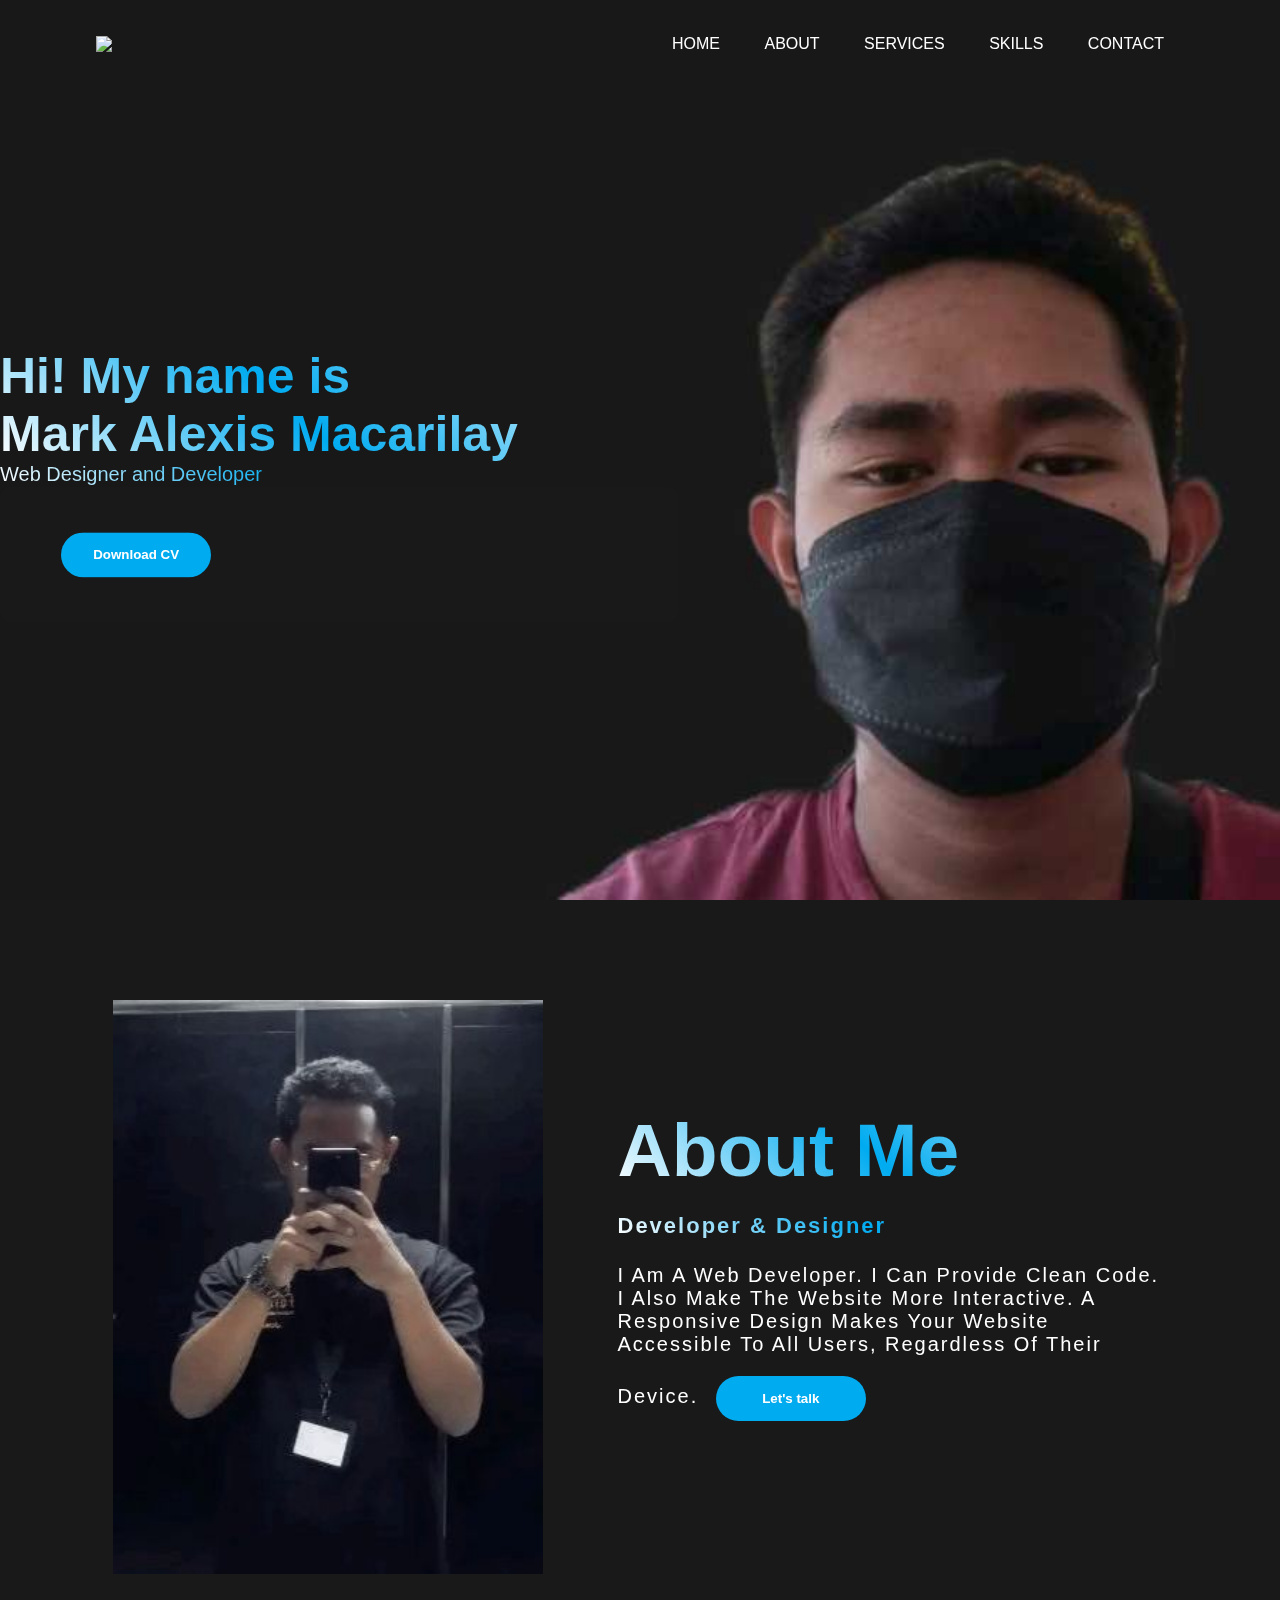
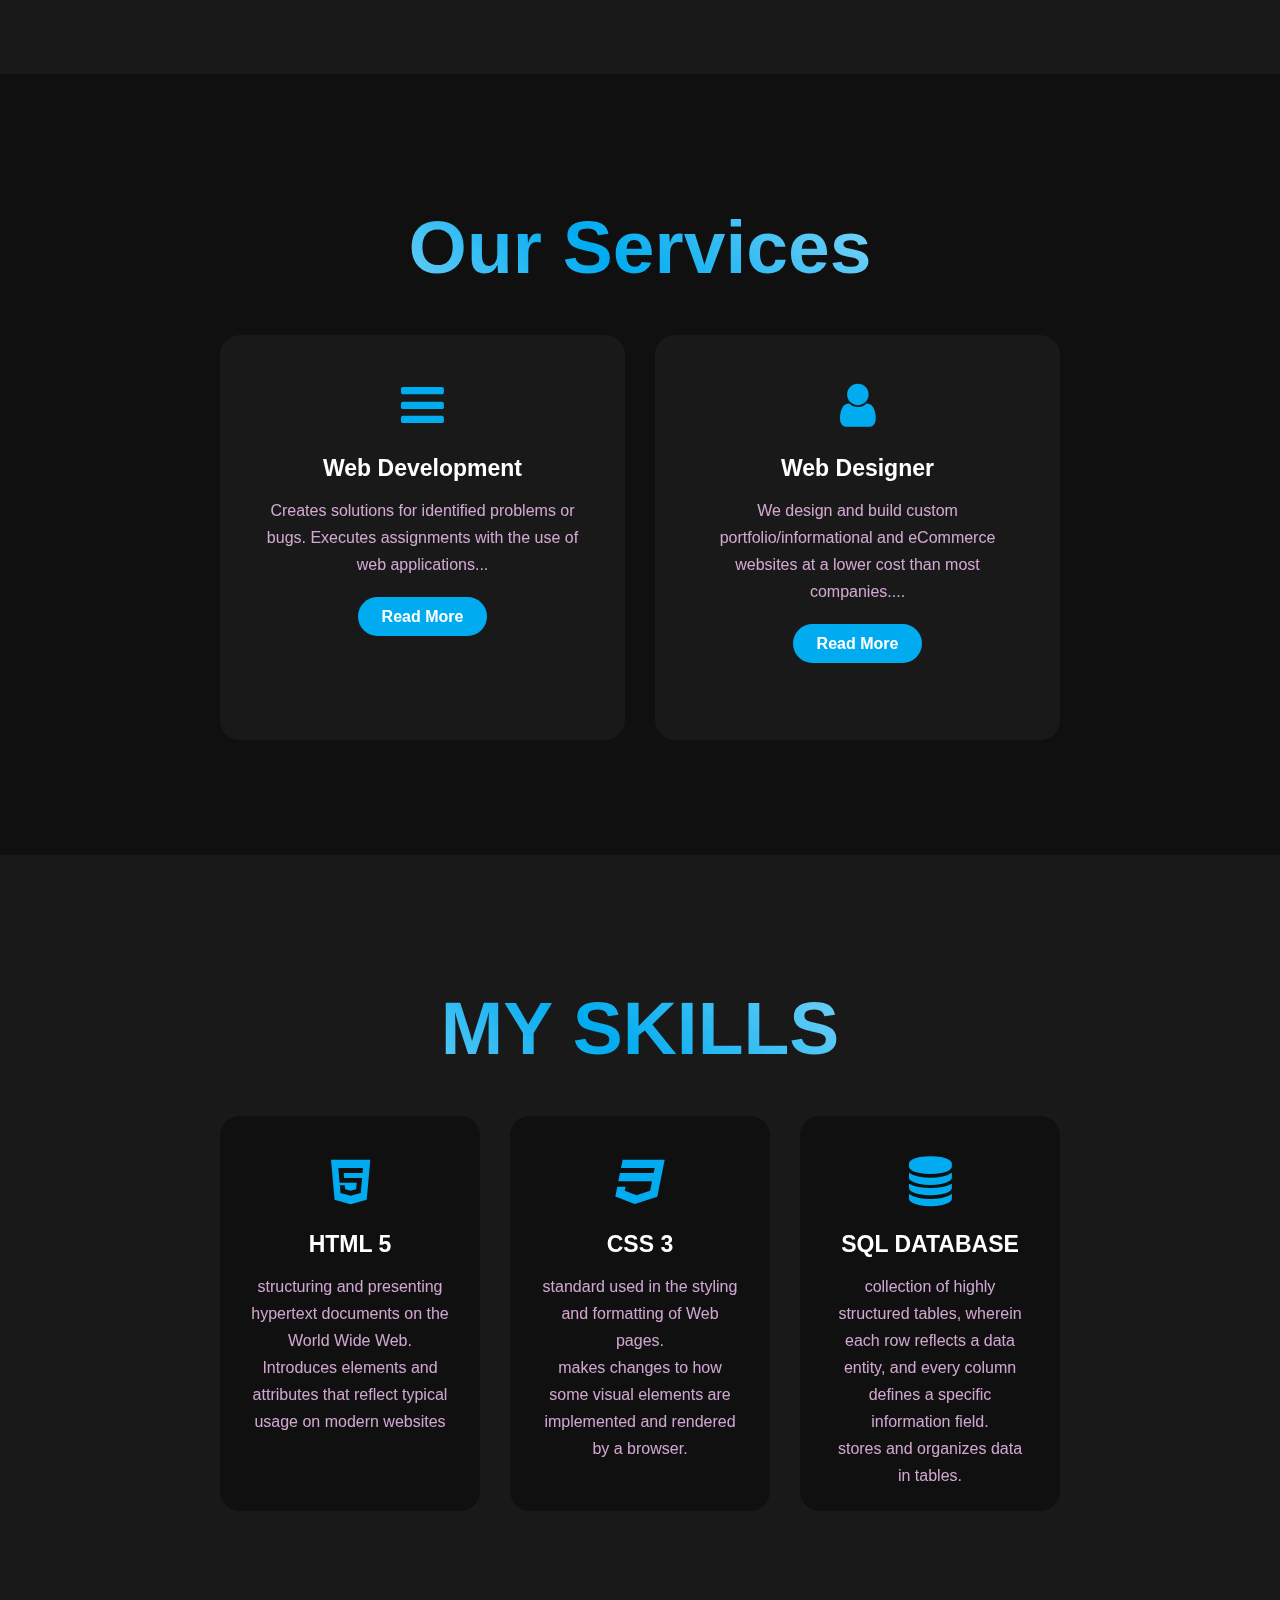
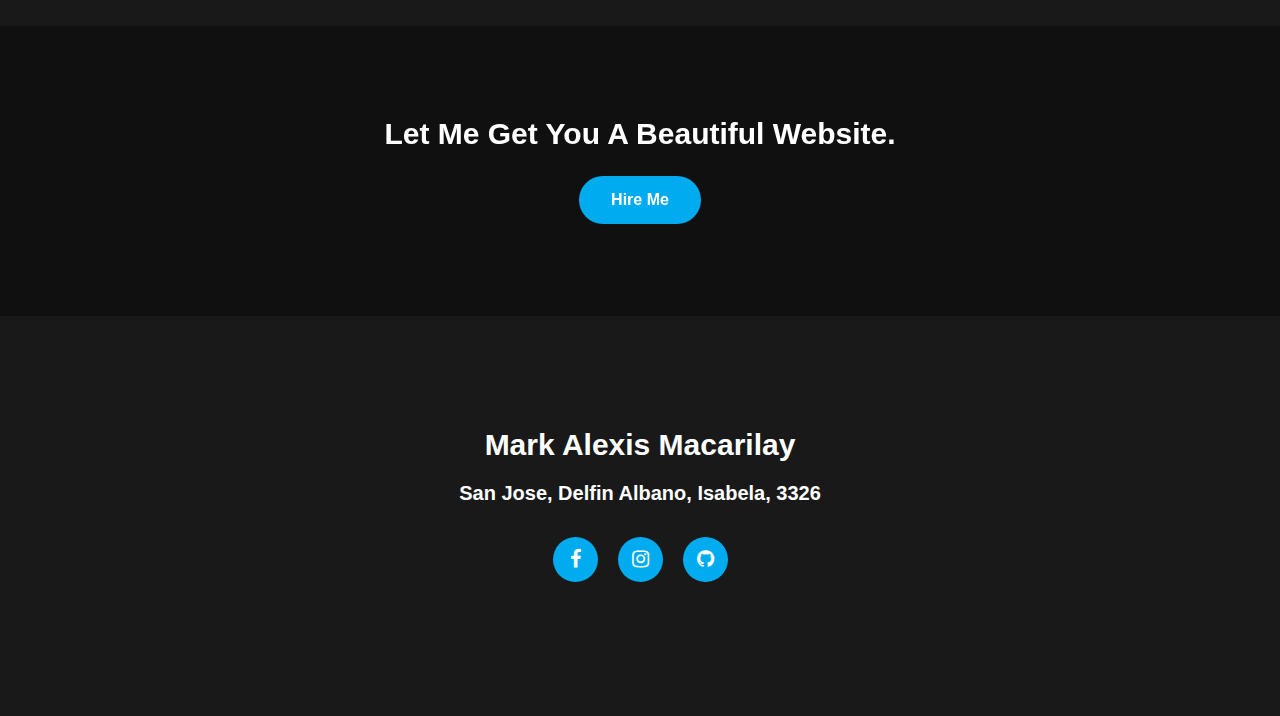
==== index.html @ 028a8dc5 "first commit" ====
<!DOCTYPE html>
<html>
<title>MY PORTFOLIO</title>
<link rel="stylesheet" href="style.css">
<link href='https://unpkg.com/boxicons@2.1.4/css/boxicons.min.css' rel='stylesheet'>
<link rel="stylesheet" href="https://cdnjs.cloudflare.com/ajax/libs/font-awesome/4.7.0/css/font-awesome.min.css">

<head>

<body>
    <section>
        <div class="banner">
            <div class="navbar">
                <img src="2.jpeg" class="logo">
                <ul>
                    <li><a href="#">HOME</a></li>
                    <li><a href="#about">ABOUT</a></li>
                    <li><a href="#services">SERVICES</a></li>
                    <li><a href="#skills">SKILLS</a></li>
                    <li><a href="#contact-me">CONTACT</a></li>
                </ul>
            </div>
            <div class="content">
                <h1>Hi! My name is <br>Mark Alexis Macarilay</h1>
                <h2>Web Designer and Developer</h2>
                <div class="newslatter">
                    <form>
                        <button><a
                                href="https://drive.google.com/drive/folders/1reTp-P6h2GI43ZHnZSI1aLo_eXLjE8cE?usp=drive_link">
                                Download CV</a></button>
                    </form>
                </div>
            </div>
        </div>
        </div>
    </section>
    <section class="about" id="about">
        <div class="main">
            <img src="bs.jpg">
            <div class="about-text">
                <h2>About Me</h2>
                <h5>Developer & Designer</h5>
                <p>I am a Web Developer. I can provide clean code. I also make the website more interactive.
                    <span>A responsive design makes your website accessible to all users, regardless of their
                        device.</span>
                    <button type="button">Let's talk</button>
                </p>
            </div>
        </div>
    </section>
    <section class="services" id="services">
        <div class="service-text">
            <h2>Our Services</h2>
            <div class="box">
                <div class="card">
                    <i class="fa fa-bars"></i>
                    <h5>Web Development</h5>
                    <div class="pra">
                        <p>Creates solutions for identified problems or bugs.
                            Executes assignments with the use of web applications... </p>
                        <p style="text-align: center;">
                            <a class="button" href="web.html">Read More</a>
                        </p>
                    </div>
                </div>
                <div class="card">
                    <i class="fa fa-user"></i>
                    <h5>Web Designer</h5>
                    <div class="pra">
                        <p>We design and build custom portfolio/informational and eCommerce websites at a lower cost
                            than most companies....
                        </p>
                        <p style="text-align: center;">
                            <a class="button" href="design.html">Read More</a>
                        </p>
                    </div>
                </div>
            </div>
        </div>
        </div>
        </div>
    </section>
    <section class="skills" id="skills">
        <div class="title">
            <h2>MY SKILLS</h2>
            <div class="skill-title">
                <div class="img">
                    <i class="fa fa-html5"></i>
                    <h5>HTML 5</h5>
                    <div class="qwer">
                        <p>structuring and presenting hypertext documents on the World Wide Web.
                            <br>Introduces elements and attributes that reflect typical usage on modern websites
                        </p>
                    </div>
                </div>
                <div class="img">
                    <i class="fa fa-css3"></i>
                    <h5>CSS 3</h5>
                    <div class="qwer">
                        <p>standard used in the styling and formatting of Web pages.
                            <br>makes changes to how some visual elements are implemented and rendered by a browser.
                        </p>
                    </div>
                </div>
                <div class="img">
                    <i class="fa fa-database"></i>
                    <h5>SQL DATABASE</h5>
                    <div class="qwer">
                        <p>collection of highly structured tables, wherein each row reflects a data entity, and every
                            column defines a
                            specific
                            information field.<br>stores and organizes data in tables.
                        </p>
                    </div>
                </div>
            </div>
        </div>
    </section>
    <div class="contact-me" id="contact-me">
        <p>Let Me Get You A Beautiful Website.</p>
        <a class="button-two" href="contact.html">Hire Me</a>
    </div>
    <footer>
        <h6>Mark Alexis Macarilay</h6>
        <p>San Jose, Delfin Albano, Isabela, 3326</p>
        <div class="social">
            <a href="https://www.facebook.com/sphinx0224"><i class="fa fa-facebook-f"></i></a>
            <a href="https://www.instagram.com/kraken022400?igsh=bDR5Ynpib2kwMno0"><i class="fa fa-instagram"></i></a>
            <a href="https://github.com/DarkZone24/Portfolio"><i class="fa fa-github"></i></a>
        </div>
    </footer>
</body>
</head>

</html>
---- style.css ----
* {
    margin: 0;
    padding: 0;
    font-family: sans-serif;
}

.banner {
    width: 100;
    height: 100vh;
    background-image: url(bt.jpg);
    background-size: cover;
    background-position: center;
    background-attachment: fixed;
}

.navbar {
    width: 85%;
    margin: auto;
    padding: 35px 0;
    display: flex;
    align-items: center;
    justify-content: space-between;
}

.logo {
    width: 120px;
    align-items: right;
    font-size: 25px;
    color: #F8F8FF;
    text-decoration: none;
    mix-blend-mode: screen;


}

.navbar ul li {
    list-style: none;
    display: inline-block;
    margin: 0 20px;
    position: relative;
}

.navbar ul li a {
    text-decoration: none;
    color: #fff;
    text-transform: uppercase;
}

.navbar ul li::after {
    content: '';
    height: 3px;
    width: 0;
    background: #009688;
    position: absolute;
    left: 0;
    bottom: -10px;
    transition: 0.5s;
}

.navbar ul li:hover:after {
    width: 100%;
}

.content {
    width: 50%;
    position: absolute;
    top: 50%;
    transform: translateY(-50%);
    text-align: left;
    color: #fff;
}

.content h1 {
    font-size: 50px;
    margin-top: 70px;
    background-image: linear-gradient(43deg, white 0%, #00abf0 46%, #FFF 100%);
    background-clip: text;
    color: transparent;
}

.content p1 {
    margin: 20px auto;
    font-weight: 100;
    line-height: 25px;
}

.content h2 {
    font-size: 20px;
    font-weight: 400;
    background-image: linear-gradient(43deg, white 0%, #00abf0 46%, #FFF 100%);
    background-clip: text;
    color: transparent;

}

.content p {
    color: #fff;
    font-size: 15px;
    line-height: 20px;
    font-weight: 300;
    padding: 20px;
    max-width: 600px;
}

button {
    width: 150px;
    padding: 15px 0;
    text-align: center;
    margin: 20px 10px;
    border-radius: 25px;
    font-weight: bold;
    border: 2px solid #00abf0;
    background: transparent;
    color: #fff;
    cursor: pointer;
    position: relative;
    overflow: hidden;
}

button:hover span {
    width: 100%;
}

button :hover {
    border: none;
}

button a {
    color: #fff;
    text-decoration-line: none;
}

full screen {
    height: 100%;
    width: 100%;
    background-position: center;
    background-size: cover;
    position: absolute;
}

.about {
    width: 100%;
    padding: 100px 0px;
    background-color: #191919;
    mix-blend-mode: overlay;
}

.about img {
    height: auto;
    width: 430px;
}

.about-text {
    width: 550px;
}

.main {
    width: 1130px;
    max-width: 95%;
    margin: 0 auto;
    display: flex;
    align-items: center;
    justify-content: space-around;
}

.about-text h2 {
    background-image: linear-gradient(43deg, white 0%, #00abf0 46%, #FFF 100%);
    background-clip: text;
    color: transparent;
    font-size: 75px;
    text-transform: capitalize;
    margin-bottom: 20px;
}

.about-text h5 {
    background-image: linear-gradient(43deg, white 0%, #00abf0 46%, #FFF 100%);
    background-clip: text;
    color: transparent;
    font-size: 22px;
    text-transform: capitalize;
    margin-bottom: 25px;
    letter-spacing: 2px;
}

.about-text p {
    color: #fff;
    font-size: 20px;
    text-transform: capitalize;
    letter-spacing: 2px;
    margin-bottom: 25px;
}

button {
    background-color: #00abf0;
    color: #fff;
    text-decoration: none;
    border: 2px solid transparent;
    font-weight: bold;
    padding: 13px 30px;
    border-radius: 30px;
    transition: 0.4s;
}

button:hover {
    background-color: transparent;
    border: 2px solid #00abf0;
    cursor: pointer;
}

.services {
    background: #101010;
    width: 100%;
    padding: 100px 0px;
}

.service-text h2 {
    font-size: 75px;
    width: 1130px;
    margin: 30px auto;
    text-align: center;
    background-image: linear-gradient(43deg, white 0%, #00abf0 46%, #fff 100%);
    background-clip: text;
    color: transparent;
}

.box {
    display: flex;
    justify-content: center;
    align-items: center;
    min-height: 400px;
}

.card {
    height: 365px;
    width: 335px;
    padding: 20px 35px;
    background: #191919;
    border-radius: 20px;
    margin: 15px;
    position: relative;
    overflow: hidden;
    text-align: center;
}

.card i {
    font-size: 50px;
    display: block;
    text-align: center;
    margin: 25px 0px;
    color: #00abf0;
}

h5 {
    color: #fff;
    font-size: 23px;
    margin-bottom: 15px;
}

.pra p {
    color: #fcfc;
    font-size: 16px;
    line-height: 27px;
    margin-bottom: 25px;
}

.card .button {
    background-color: #00abf0;
    color: #fff;
    text-decoration: none;
    border: 2px solid transparent;
    font-weight: bold;
    padding: 9px 22px;
    border-radius: 30px;
    transition: 0.4s;
}

.card .button:hover {
    background-color: transparent;
    border: 2px solid #00abf0;
    cursor: pointer;
}

.skills {
    background: #191919;
    width: 100%;
    padding: 100px 0px;
}

.title h2 {
    background-image: linear-gradient(43deg, white 0%, #00abf0 46%, #fff 100%);
    background-clip: text;
    color: transparent;
    font-size: 75px;
    width: 1130px;
    margin: 30px auto;
    text-align: center;
}

.skill-title {
    display: flex;
    justify-content: center;
    align-items: center;
    min-height: 350px;
}

.img {
    height: 365px;
    width: 200px;
    padding: 15px 30px;
    background: #101010;
    border-radius: 20px;
    margin: 15px;
    position: relative;
    overflow: hidden;
    text-align: center;
}

.img i {
    font-size: 50px;
    display: block;
    text-align: center;
    margin: 25px 0px;
    color: #00abf0;
}

h5 {
    color: #fff;
    font-size: 23px;
    margin-bottom: 15px;
}

.qwer p {
    color: #fcfc;
    font-size: 16px;
    line-height: 27px;
    margin-bottom: 25px;
}

.contact-me {
    width: 100%;
    height: 290px;
    background: #101010;
    display: flex;
    align-items: center;
    flex-direction: column;
    justify-content: center;
}

.contact-me p {
    color: #fff;
    font-size: 30px;
    font-weight: bold;
    margin-bottom: 25px;
}

.contact-me .button-two {
    background-color: #00abf0;
    color: #fff;
    text-decoration: none;
    border: 2px solid transparent;
    font-weight: bold;
    padding: 13px 30px;
    border-radius: 30px;
    transition: 0.4s;
}

.contact-me .button-two:hover {
    background-color: transparent;
    border: 2px solid #00abf0;
    cursor: pointer;
}

footer {
    position: relative;
    width: 100%;
    height: 400px;
    background: #191919;
    display: flex;
    flex-direction: column;
    align-items: center;
    justify-content: center;
}

footer p:nth-child(2) {
    font-size: 20px;
    color: #fff;
    margin-bottom: 10px;
    font-weight: bold;
}

footer h6:nth-child(1) {
    font-size: 30px;
    color: #fff;
    margin-bottom: 20px;
    font-weight: bold;
}

.social {
    display: flex;
}

.social a {
    width: 45px;
    height: 45px;
    display: flex;
    align-items: center;
    justify-content: center;
    background: #00abf0;
    border-radius: 50%;
    margin: 22px 10px;
    color: #fff;
    text-decoration: none;
    font-size: 20px;
}

.social a:hover {
    transform: scale(1.3);
    transition: 0.3s;
}

.container {
    width: 100%;
    height: 100vh;
    background: #101010;
    display: flex;
    align-items: center;
    justify-content: center;
}

form {
    background: #191919;
    display: flex;
    flex-direction: column;
    padding: 2vw 4vw;
    width: 90%;
    max-width: 600px;
    border-radius: 10px;
}

form h3 {
    background-image: linear-gradient(43deg, white 0%, #00abf0 46%, #fff 100%);
    background-clip: text;
    color: transparent;
    font-weight: 800;
    margin-bottom: 20px;
}

form input,
form textarea {
    border: 0;
    margin: 10px 0;
    padding: 20px;
    outline: none;
    background: #fff;
    font-size: 16px;

}
h3{
    background-image: linear-gradient(43deg, white 0%, #00abf0 46%, #fff 100%);
        background-clip: text;
        color: transparent;
        font-weight: 800;
        margin-bottom: 20px;
}
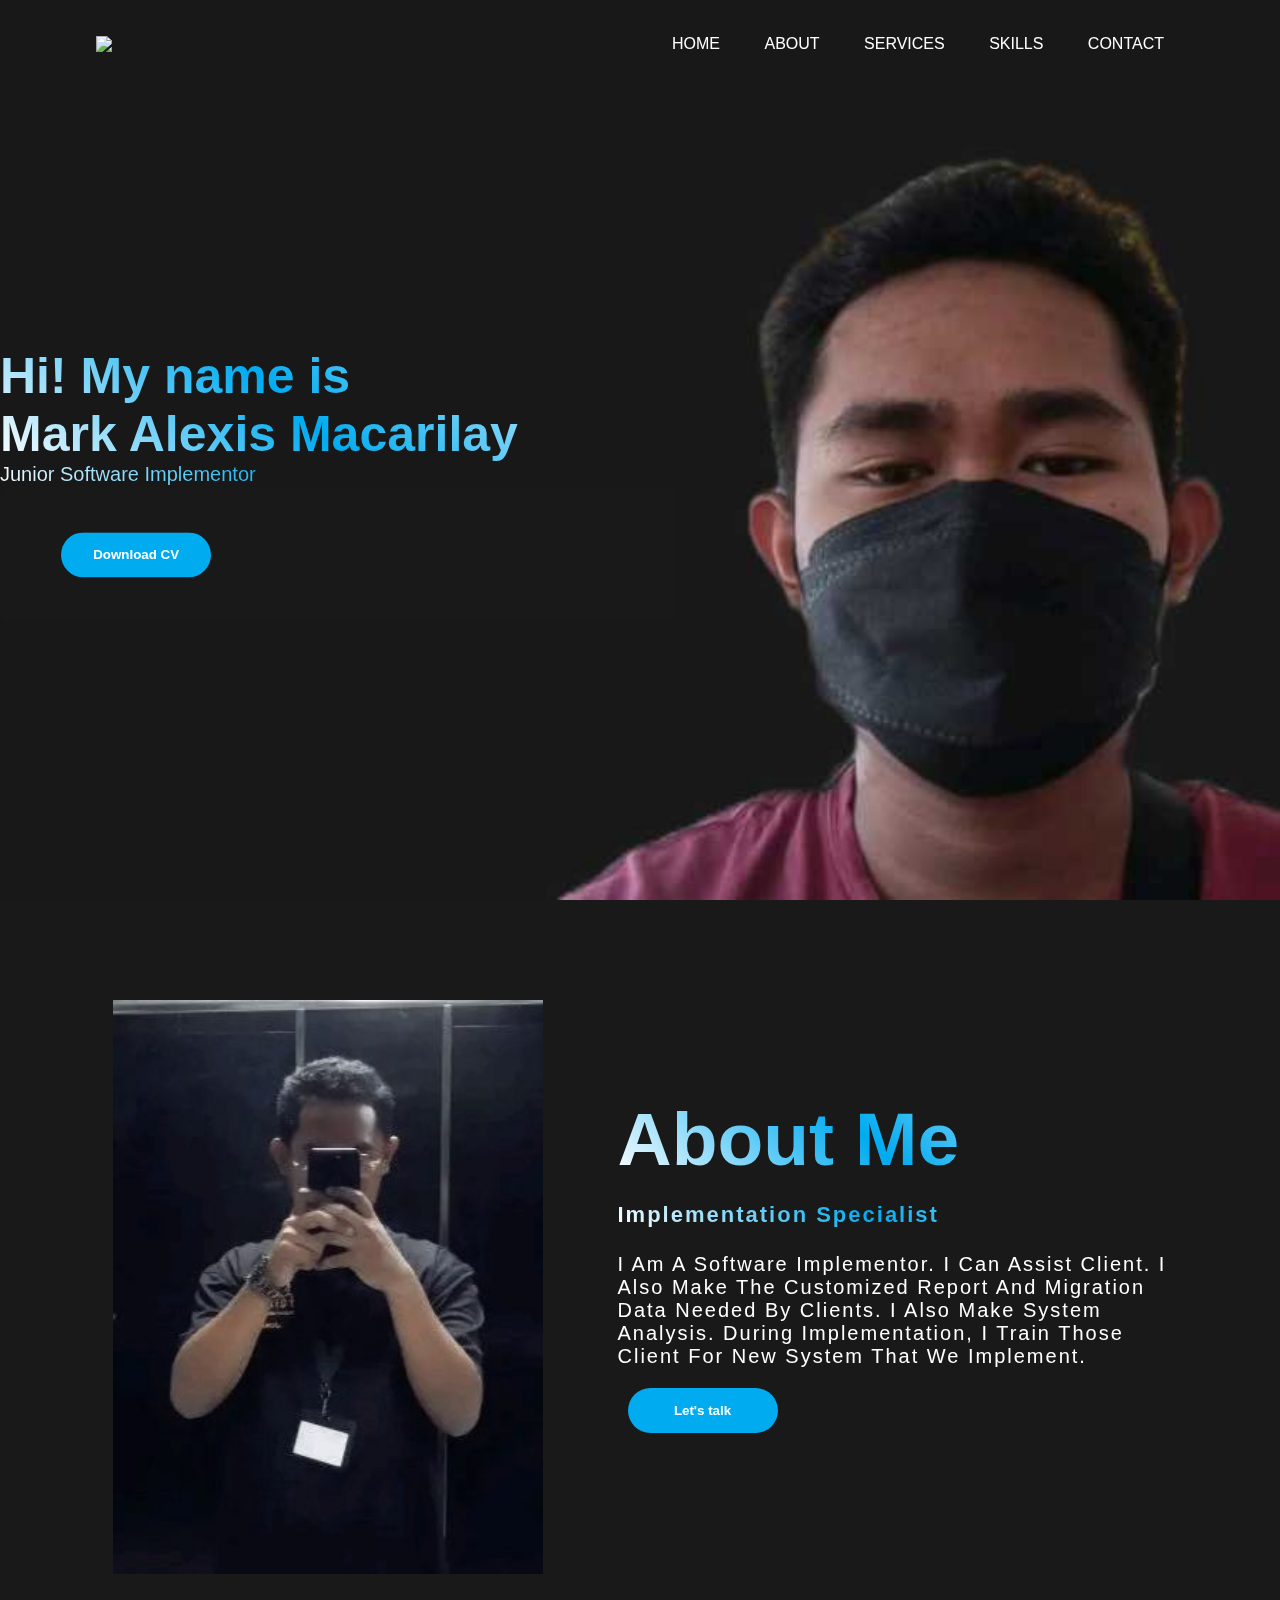
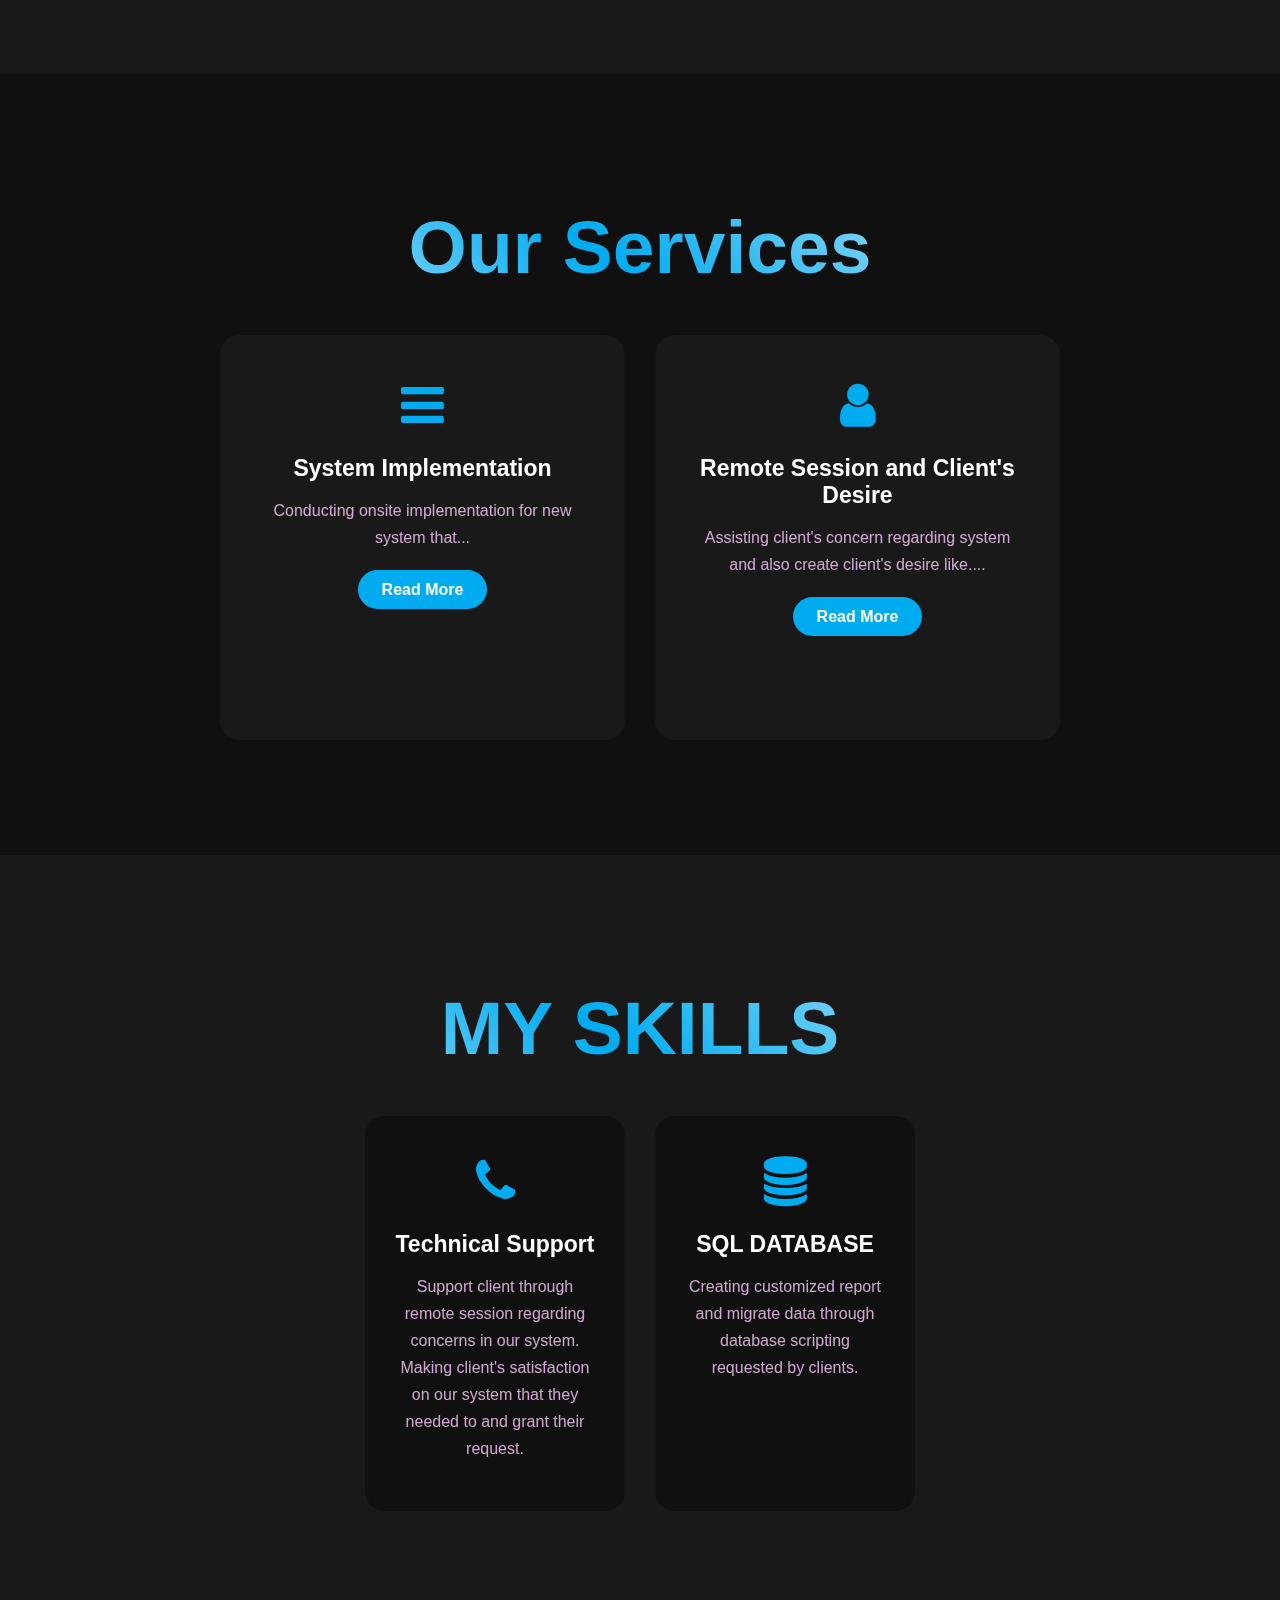
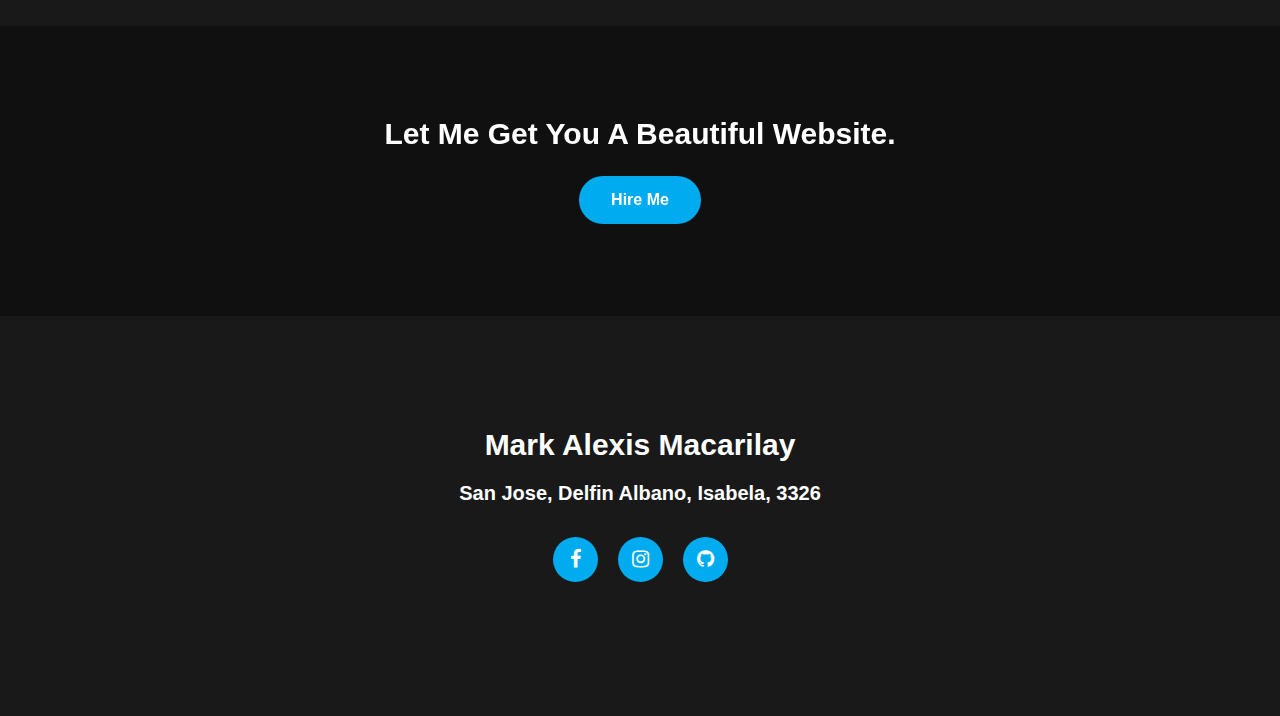
==== commit 151e0836: "updated portfolio" ====
--- a/index.html
+++ b/index.html
@@ -1,135 +1,121 @@
-<!DOCTYPE html>
-<html>
-<title>MY PORTFOLIO</title>
-<link rel="stylesheet" href="style.css">
-<link href='https://unpkg.com/boxicons@2.1.4/css/boxicons.min.css' rel='stylesheet'>
-<link rel="stylesheet" href="https://cdnjs.cloudflare.com/ajax/libs/font-awesome/4.7.0/css/font-awesome.min.css">
-
-<head>
-
-<body>
-    <section>
-        <div class="banner">
-            <div class="navbar">
-                <img src="2.jpeg" class="logo">
-                <ul>
-                    <li><a href="#">HOME</a></li>
-                    <li><a href="#about">ABOUT</a></li>
-                    <li><a href="#services">SERVICES</a></li>
-                    <li><a href="#skills">SKILLS</a></li>
-                    <li><a href="#contact-me">CONTACT</a></li>
-                </ul>
-            </div>
-            <div class="content">
-                <h1>Hi! My name is <br>Mark Alexis Macarilay</h1>
-                <h2>Web Designer and Developer</h2>
-                <div class="newslatter">
-                    <form>
-                        <button><a
-                                href="https://drive.google.com/drive/folders/1reTp-P6h2GI43ZHnZSI1aLo_eXLjE8cE?usp=drive_link">
-                                Download CV</a></button>
-                    </form>
-                </div>
-            </div>
-        </div>
-        </div>
-    </section>
-    <section class="about" id="about">
-        <div class="main">
-            <img src="bs.jpg">
-            <div class="about-text">
-                <h2>About Me</h2>
-                <h5>Developer & Designer</h5>
-                <p>I am a Web Developer. I can provide clean code. I also make the website more interactive.
-                    <span>A responsive design makes your website accessible to all users, regardless of their
-                        device.</span>
-                    <button type="button">Let's talk</button>
-                </p>
-            </div>
-        </div>
-    </section>
-    <section class="services" id="services">
-        <div class="service-text">
-            <h2>Our Services</h2>
-            <div class="box">
-                <div class="card">
-                    <i class="fa fa-bars"></i>
-                    <h5>Web Development</h5>
-                    <div class="pra">
-                        <p>Creates solutions for identified problems or bugs.
-                            Executes assignments with the use of web applications... </p>
-                        <p style="text-align: center;">
-                            <a class="button" href="web.html">Read More</a>
-                        </p>
-                    </div>
-                </div>
-                <div class="card">
-                    <i class="fa fa-user"></i>
-                    <h5>Web Designer</h5>
-                    <div class="pra">
-                        <p>We design and build custom portfolio/informational and eCommerce websites at a lower cost
-                            than most companies....
-                        </p>
-                        <p style="text-align: center;">
-                            <a class="button" href="design.html">Read More</a>
-                        </p>
-                    </div>
-                </div>
-            </div>
-        </div>
-        </div>
-        </div>
-    </section>
-    <section class="skills" id="skills">
-        <div class="title">
-            <h2>MY SKILLS</h2>
-            <div class="skill-title">
-                <div class="img">
-                    <i class="fa fa-html5"></i>
-                    <h5>HTML 5</h5>
-                    <div class="qwer">
-                        <p>structuring and presenting hypertext documents on the World Wide Web.
-                            <br>Introduces elements and attributes that reflect typical usage on modern websites
-                        </p>
-                    </div>
-                </div>
-                <div class="img">
-                    <i class="fa fa-css3"></i>
-                    <h5>CSS 3</h5>
-                    <div class="qwer">
-                        <p>standard used in the styling and formatting of Web pages.
-                            <br>makes changes to how some visual elements are implemented and rendered by a browser.
-                        </p>
-                    </div>
-                </div>
-                <div class="img">
-                    <i class="fa fa-database"></i>
-                    <h5>SQL DATABASE</h5>
-                    <div class="qwer">
-                        <p>collection of highly structured tables, wherein each row reflects a data entity, and every
-                            column defines a
-                            specific
-                            information field.<br>stores and organizes data in tables.
-                        </p>
-                    </div>
-                </div>
-            </div>
-        </div>
-    </section>
-    <div class="contact-me" id="contact-me">
-        <p>Let Me Get You A Beautiful Website.</p>
-        <a class="button-two" href="contact.html">Hire Me</a>
-    </div>
-    <footer>
-        <h6>Mark Alexis Macarilay</h6>
-        <p>San Jose, Delfin Albano, Isabela, 3326</p>
-        <div class="social">
-            <a href="https://www.facebook.com/sphinx0224"><i class="fa fa-facebook-f"></i></a>
-            <a href="https://www.instagram.com/kraken022400?igsh=bDR5Ynpib2kwMno0"><i class="fa fa-instagram"></i></a>
-            <a href="https://github.com/DarkZone24/Portfolio"><i class="fa fa-github"></i></a>
-        </div>
-    </footer>
-</body>
-</head>
-
+<!DOCTYPE html>
+<html>
+<title>MY PORTFOLIO</title>
+<link rel="stylesheet" href="style.css">
+<link href='https://unpkg.com/boxicons@2.1.4/css/boxicons.min.css' rel='stylesheet'>
+<link rel="stylesheet" href="https://cdnjs.cloudflare.com/ajax/libs/font-awesome/4.7.0/css/font-awesome.min.css">
+
+<head>
+
+<body>
+    <section>
+        <div class="banner">
+            <div class="navbar">
+                <img src="2.jpeg" class="logo">
+                <ul>
+                    <li><a href="#">HOME</a></li>
+                    <li><a href="#about">ABOUT</a></li>
+                    <li><a href="#services">SERVICES</a></li>
+                    <li><a href="#skills">SKILLS</a></li>
+                    <li><a href="#contact-me">CONTACT</a></li>
+                </ul>
+            </div>
+            <div class="content">
+                <h1>Hi! My name is <br>Mark Alexis Macarilay</h1>
+                <h2>Junior Software Implementor</h2>
+                <div class="newslatter">
+                    <form>
+                        <button><a
+                                href="https://drive.google.com/drive/folders/1reTp-P6h2GI43ZHnZSI1aLo_eXLjE8cE?usp=drive_link">
+                                Download CV</a></button>
+                    </form>
+                </div>
+            </div>
+        </div>
+        </div>
+    </section>
+    <section class="about" id="about">
+        <div class="main">
+            <img src="bs.jpg">
+            <div class="about-text">
+                <h2>About Me</h2>
+                <h5>Implementation Specialist</h5>
+                <p>I am a Software Implementor. I can assist client. I also make the customized report and migration data needed by clients.
+                    <span>I also make system analysis. During Implementation, I train those client for new system that we implement.</span>
+                    <button type="button">Let's talk</button>
+                </p>
+            </div>
+        </div>
+    </section>
+    <section class="services" id="services">
+        <div class="service-text">
+            <h2>Our Services</h2>
+            <div class="box">
+                <div class="card">
+                    <i class="fa fa-bars"></i>
+                    <h5>System Implementation</h5>
+                    <div class="pra">
+                        <p>Conducting onsite implementation for new system that... </p>
+                        <p style="text-align: center;">
+                            <a class="button" href="web.html">Read More</a>
+                        </p>
+                    </div>
+                </div>
+                <div class="card">
+                    <i class="fa fa-user"></i>
+                    <h5>Remote Session and Client's Desire</h5>
+                    <div class="pra">
+                        <p>Assisting client's concern regarding system and also create client's desire like....
+                        </p>
+                        <p style="text-align: center;">
+                            <a class="button" href="design.html">Read More</a>
+                        </p>
+                    </div>
+                </div>
+            </div>
+        </div>
+        </div>
+        </div>
+    </section>
+    <section class="skills" id="skills">
+        <div class="title">
+            <h2>MY SKILLS</h2>
+            <div class="skill-title">
+                <div class="img">
+                    <i class="fa fa-phone" aria-hidden="true"></i>
+                    <h5>Technical Support</h5>
+                    <div class="qwer">
+                        <p>Support client through remote session regarding concerns in our system.
+                            <br>Making client's satisfaction on our system that they needed to and grant their request.
+                        </p>
+                    </div>
+                </div>
+                <div class="img">
+                    <i class="fa fa-database"></i>
+                    <h5>SQL DATABASE</h5>
+                    <div class="qwer">
+                        <p>Creating customized report and migrate data through database scripting
+                            <br>requested by clients. 
+                        </p>
+                    </div>
+                </div>
+            </div>
+        </div>
+    </section>
+    <div class="contact-me" id="contact-me">
+        <p>Let Me Get You A Beautiful Website.</p>
+        <a class="button-two" href="contact.html">Hire Me</a>
+    </div>
+    <footer>
+        <h6>Mark Alexis Macarilay</h6>
+        <p>San Jose, Delfin Albano, Isabela, 3326</p>
+        <div class="social">
+            <a href="https://www.facebook.com/sphinx0224"><i class="fa fa-facebook-f"></i></a>
+            <a href="https://www.instagram.com/kraken022400?igsh=bDR5Ynpib2kwMno0"><i class="fa fa-instagram"></i></a>
+            <a href="https://github.com/DarkZone24/Portfolio"><i class="fa fa-github"></i></a>
+        </div>
+    </footer>
+</body>
+</head>
+
 </html>--- a/style.css
+++ b/style.css
@@ -1,464 +1,464 @@
-* {
-    margin: 0;
-    padding: 0;
-    font-family: sans-serif;
-}
-
-.banner {
-    width: 100;
-    height: 100vh;
-    background-image: url(bt.jpg);
-    background-size: cover;
-    background-position: center;
-    background-attachment: fixed;
-}
-
-.navbar {
-    width: 85%;
-    margin: auto;
-    padding: 35px 0;
-    display: flex;
-    align-items: center;
-    justify-content: space-between;
-}
-
-.logo {
-    width: 120px;
-    align-items: right;
-    font-size: 25px;
-    color: #F8F8FF;
-    text-decoration: none;
-    mix-blend-mode: screen;
-
-
-}
-
-.navbar ul li {
-    list-style: none;
-    display: inline-block;
-    margin: 0 20px;
-    position: relative;
-}
-
-.navbar ul li a {
-    text-decoration: none;
-    color: #fff;
-    text-transform: uppercase;
-}
-
-.navbar ul li::after {
-    content: '';
-    height: 3px;
-    width: 0;
-    background: #009688;
-    position: absolute;
-    left: 0;
-    bottom: -10px;
-    transition: 0.5s;
-}
-
-.navbar ul li:hover:after {
-    width: 100%;
-}
-
-.content {
-    width: 50%;
-    position: absolute;
-    top: 50%;
-    transform: translateY(-50%);
-    text-align: left;
-    color: #fff;
-}
-
-.content h1 {
-    font-size: 50px;
-    margin-top: 70px;
-    background-image: linear-gradient(43deg, white 0%, #00abf0 46%, #FFF 100%);
-    background-clip: text;
-    color: transparent;
-}
-
-.content p1 {
-    margin: 20px auto;
-    font-weight: 100;
-    line-height: 25px;
-}
-
-.content h2 {
-    font-size: 20px;
-    font-weight: 400;
-    background-image: linear-gradient(43deg, white 0%, #00abf0 46%, #FFF 100%);
-    background-clip: text;
-    color: transparent;
-
-}
-
-.content p {
-    color: #fff;
-    font-size: 15px;
-    line-height: 20px;
-    font-weight: 300;
-    padding: 20px;
-    max-width: 600px;
-}
-
-button {
-    width: 150px;
-    padding: 15px 0;
-    text-align: center;
-    margin: 20px 10px;
-    border-radius: 25px;
-    font-weight: bold;
-    border: 2px solid #00abf0;
-    background: transparent;
-    color: #fff;
-    cursor: pointer;
-    position: relative;
-    overflow: hidden;
-}
-
-button:hover span {
-    width: 100%;
-}
-
-button :hover {
-    border: none;
-}
-
-button a {
-    color: #fff;
-    text-decoration-line: none;
-}
-
-full screen {
-    height: 100%;
-    width: 100%;
-    background-position: center;
-    background-size: cover;
-    position: absolute;
-}
-
-.about {
-    width: 100%;
-    padding: 100px 0px;
-    background-color: #191919;
-    mix-blend-mode: overlay;
-}
-
-.about img {
-    height: auto;
-    width: 430px;
-}
-
-.about-text {
-    width: 550px;
-}
-
-.main {
-    width: 1130px;
-    max-width: 95%;
-    margin: 0 auto;
-    display: flex;
-    align-items: center;
-    justify-content: space-around;
-}
-
-.about-text h2 {
-    background-image: linear-gradient(43deg, white 0%, #00abf0 46%, #FFF 100%);
-    background-clip: text;
-    color: transparent;
-    font-size: 75px;
-    text-transform: capitalize;
-    margin-bottom: 20px;
-}
-
-.about-text h5 {
-    background-image: linear-gradient(43deg, white 0%, #00abf0 46%, #FFF 100%);
-    background-clip: text;
-    color: transparent;
-    font-size: 22px;
-    text-transform: capitalize;
-    margin-bottom: 25px;
-    letter-spacing: 2px;
-}
-
-.about-text p {
-    color: #fff;
-    font-size: 20px;
-    text-transform: capitalize;
-    letter-spacing: 2px;
-    margin-bottom: 25px;
-}
-
-button {
-    background-color: #00abf0;
-    color: #fff;
-    text-decoration: none;
-    border: 2px solid transparent;
-    font-weight: bold;
-    padding: 13px 30px;
-    border-radius: 30px;
-    transition: 0.4s;
-}
-
-button:hover {
-    background-color: transparent;
-    border: 2px solid #00abf0;
-    cursor: pointer;
-}
-
-.services {
-    background: #101010;
-    width: 100%;
-    padding: 100px 0px;
-}
-
-.service-text h2 {
-    font-size: 75px;
-    width: 1130px;
-    margin: 30px auto;
-    text-align: center;
-    background-image: linear-gradient(43deg, white 0%, #00abf0 46%, #fff 100%);
-    background-clip: text;
-    color: transparent;
-}
-
-.box {
-    display: flex;
-    justify-content: center;
-    align-items: center;
-    min-height: 400px;
-}
-
-.card {
-    height: 365px;
-    width: 335px;
-    padding: 20px 35px;
-    background: #191919;
-    border-radius: 20px;
-    margin: 15px;
-    position: relative;
-    overflow: hidden;
-    text-align: center;
-}
-
-.card i {
-    font-size: 50px;
-    display: block;
-    text-align: center;
-    margin: 25px 0px;
-    color: #00abf0;
-}
-
-h5 {
-    color: #fff;
-    font-size: 23px;
-    margin-bottom: 15px;
-}
-
-.pra p {
-    color: #fcfc;
-    font-size: 16px;
-    line-height: 27px;
-    margin-bottom: 25px;
-}
-
-.card .button {
-    background-color: #00abf0;
-    color: #fff;
-    text-decoration: none;
-    border: 2px solid transparent;
-    font-weight: bold;
-    padding: 9px 22px;
-    border-radius: 30px;
-    transition: 0.4s;
-}
-
-.card .button:hover {
-    background-color: transparent;
-    border: 2px solid #00abf0;
-    cursor: pointer;
-}
-
-.skills {
-    background: #191919;
-    width: 100%;
-    padding: 100px 0px;
-}
-
-.title h2 {
-    background-image: linear-gradient(43deg, white 0%, #00abf0 46%, #fff 100%);
-    background-clip: text;
-    color: transparent;
-    font-size: 75px;
-    width: 1130px;
-    margin: 30px auto;
-    text-align: center;
-}
-
-.skill-title {
-    display: flex;
-    justify-content: center;
-    align-items: center;
-    min-height: 350px;
-}
-
-.img {
-    height: 365px;
-    width: 200px;
-    padding: 15px 30px;
-    background: #101010;
-    border-radius: 20px;
-    margin: 15px;
-    position: relative;
-    overflow: hidden;
-    text-align: center;
-}
-
-.img i {
-    font-size: 50px;
-    display: block;
-    text-align: center;
-    margin: 25px 0px;
-    color: #00abf0;
-}
-
-h5 {
-    color: #fff;
-    font-size: 23px;
-    margin-bottom: 15px;
-}
-
-.qwer p {
-    color: #fcfc;
-    font-size: 16px;
-    line-height: 27px;
-    margin-bottom: 25px;
-}
-
-.contact-me {
-    width: 100%;
-    height: 290px;
-    background: #101010;
-    display: flex;
-    align-items: center;
-    flex-direction: column;
-    justify-content: center;
-}
-
-.contact-me p {
-    color: #fff;
-    font-size: 30px;
-    font-weight: bold;
-    margin-bottom: 25px;
-}
-
-.contact-me .button-two {
-    background-color: #00abf0;
-    color: #fff;
-    text-decoration: none;
-    border: 2px solid transparent;
-    font-weight: bold;
-    padding: 13px 30px;
-    border-radius: 30px;
-    transition: 0.4s;
-}
-
-.contact-me .button-two:hover {
-    background-color: transparent;
-    border: 2px solid #00abf0;
-    cursor: pointer;
-}
-
-footer {
-    position: relative;
-    width: 100%;
-    height: 400px;
-    background: #191919;
-    display: flex;
-    flex-direction: column;
-    align-items: center;
-    justify-content: center;
-}
-
-footer p:nth-child(2) {
-    font-size: 20px;
-    color: #fff;
-    margin-bottom: 10px;
-    font-weight: bold;
-}
-
-footer h6:nth-child(1) {
-    font-size: 30px;
-    color: #fff;
-    margin-bottom: 20px;
-    font-weight: bold;
-}
-
-.social {
-    display: flex;
-}
-
-.social a {
-    width: 45px;
-    height: 45px;
-    display: flex;
-    align-items: center;
-    justify-content: center;
-    background: #00abf0;
-    border-radius: 50%;
-    margin: 22px 10px;
-    color: #fff;
-    text-decoration: none;
-    font-size: 20px;
-}
-
-.social a:hover {
-    transform: scale(1.3);
-    transition: 0.3s;
-}
-
-.container {
-    width: 100%;
-    height: 100vh;
-    background: #101010;
-    display: flex;
-    align-items: center;
-    justify-content: center;
-}
-
-form {
-    background: #191919;
-    display: flex;
-    flex-direction: column;
-    padding: 2vw 4vw;
-    width: 90%;
-    max-width: 600px;
-    border-radius: 10px;
-}
-
-form h3 {
-    background-image: linear-gradient(43deg, white 0%, #00abf0 46%, #fff 100%);
-    background-clip: text;
-    color: transparent;
-    font-weight: 800;
-    margin-bottom: 20px;
-}
-
-form input,
-form textarea {
-    border: 0;
-    margin: 10px 0;
-    padding: 20px;
-    outline: none;
-    background: #fff;
-    font-size: 16px;
-
-}
-h3{
-    background-image: linear-gradient(43deg, white 0%, #00abf0 46%, #fff 100%);
-        background-clip: text;
-        color: transparent;
-        font-weight: 800;
-        margin-bottom: 20px;
+* {
+    margin: 0;
+    padding: 0;
+    font-family: sans-serif;
+}
+
+.banner {
+    width: 100;
+    height: 100vh;
+    background-image: url(bt.jpg);
+    background-size: cover;
+    background-position: center;
+    background-attachment: fixed;
+}
+
+.navbar {
+    width: 85%;
+    margin: auto;
+    padding: 35px 0;
+    display: flex;
+    align-items: center;
+    justify-content: space-between;
+}
+
+.logo {
+    width: 120px;
+    align-items: right;
+    font-size: 25px;
+    color: #F8F8FF;
+    text-decoration: none;
+    mix-blend-mode: screen;
+
+
+}
+
+.navbar ul li {
+    list-style: none;
+    display: inline-block;
+    margin: 0 20px;
+    position: relative;
+}
+
+.navbar ul li a {
+    text-decoration: none;
+    color: #fff;
+    text-transform: uppercase;
+}
+
+.navbar ul li::after {
+    content: '';
+    height: 3px;
+    width: 0;
+    background: #009688;
+    position: absolute;
+    left: 0;
+    bottom: -10px;
+    transition: 0.5s;
+}
+
+.navbar ul li:hover:after {
+    width: 100%;
+}
+
+.content {
+    width: 50%;
+    position: absolute;
+    top: 50%;
+    transform: translateY(-50%);
+    text-align: left;
+    color: #fff;
+}
+
+.content h1 {
+    font-size: 50px;
+    margin-top: 70px;
+    background-image: linear-gradient(43deg, white 0%, #00abf0 46%, #FFF 100%);
+    background-clip: text;
+    color: transparent;
+}
+
+.content p1 {
+    margin: 20px auto;
+    font-weight: 100;
+    line-height: 25px;
+}
+
+.content h2 {
+    font-size: 20px;
+    font-weight: 400;
+    background-image: linear-gradient(43deg, white 0%, #00abf0 46%, #FFF 100%);
+    background-clip: text;
+    color: transparent;
+
+}
+
+.content p {
+    color: #fff;
+    font-size: 15px;
+    line-height: 20px;
+    font-weight: 300;
+    padding: 20px;
+    max-width: 600px;
+}
+
+button {
+    width: 150px;
+    padding: 15px 0;
+    text-align: center;
+    margin: 20px 10px;
+    border-radius: 25px;
+    font-weight: bold;
+    border: 2px solid #00abf0;
+    background: transparent;
+    color: #fff;
+    cursor: pointer;
+    position: relative;
+    overflow: hidden;
+}
+
+button:hover span {
+    width: 100%;
+}
+
+button :hover {
+    border: none;
+}
+
+button a {
+    color: #fff;
+    text-decoration-line: none;
+}
+
+full screen {
+    height: 100%;
+    width: 100%;
+    background-position: center;
+    background-size: cover;
+    position: absolute;
+}
+
+.about {
+    width: 100%;
+    padding: 100px 0px;
+    background-color: #191919;
+    mix-blend-mode: overlay;
+}
+
+.about img {
+    height: auto;
+    width: 430px;
+}
+
+.about-text {
+    width: 550px;
+}
+
+.main {
+    width: 1130px;
+    max-width: 95%;
+    margin: 0 auto;
+    display: flex;
+    align-items: center;
+    justify-content: space-around;
+}
+
+.about-text h2 {
+    background-image: linear-gradient(43deg, white 0%, #00abf0 46%, #FFF 100%);
+    background-clip: text;
+    color: transparent;
+    font-size: 75px;
+    text-transform: capitalize;
+    margin-bottom: 20px;
+}
+
+.about-text h5 {
+    background-image: linear-gradient(43deg, white 0%, #00abf0 46%, #FFF 100%);
+    background-clip: text;
+    color: transparent;
+    font-size: 22px;
+    text-transform: capitalize;
+    margin-bottom: 25px;
+    letter-spacing: 2px;
+}
+
+.about-text p {
+    color: #fff;
+    font-size: 20px;
+    text-transform: capitalize;
+    letter-spacing: 2px;
+    margin-bottom: 25px;
+}
+
+button {
+    background-color: #00abf0;
+    color: #fff;
+    text-decoration: none;
+    border: 2px solid transparent;
+    font-weight: bold;
+    padding: 13px 30px;
+    border-radius: 30px;
+    transition: 0.4s;
+}
+
+button:hover {
+    background-color: transparent;
+    border: 2px solid #00abf0;
+    cursor: pointer;
+}
+
+.services {
+    background: #101010;
+    width: 100%;
+    padding: 100px 0px;
+}
+
+.service-text h2 {
+    font-size: 75px;
+    width: 1130px;
+    margin: 30px auto;
+    text-align: center;
+    background-image: linear-gradient(43deg, white 0%, #00abf0 46%, #fff 100%);
+    background-clip: text;
+    color: transparent;
+}
+
+.box {
+    display: flex;
+    justify-content: center;
+    align-items: center;
+    min-height: 400px;
+}
+
+.card {
+    height: 365px;
+    width: 335px;
+    padding: 20px 35px;
+    background: #191919;
+    border-radius: 20px;
+    margin: 15px;
+    position: relative;
+    overflow: hidden;
+    text-align: center;
+}
+
+.card i {
+    font-size: 50px;
+    display: block;
+    text-align: center;
+    margin: 25px 0px;
+    color: #00abf0;
+}
+
+h5 {
+    color: #fff;
+    font-size: 23px;
+    margin-bottom: 15px;
+}
+
+.pra p {
+    color: #fcfc;
+    font-size: 16px;
+    line-height: 27px;
+    margin-bottom: 25px;
+}
+
+.card .button {
+    background-color: #00abf0;
+    color: #fff;
+    text-decoration: none;
+    border: 2px solid transparent;
+    font-weight: bold;
+    padding: 9px 22px;
+    border-radius: 30px;
+    transition: 0.4s;
+}
+
+.card .button:hover {
+    background-color: transparent;
+    border: 2px solid #00abf0;
+    cursor: pointer;
+}
+
+.skills {
+    background: #191919;
+    width: 100%;
+    padding: 100px 0px;
+}
+
+.title h2 {
+    background-image: linear-gradient(43deg, white 0%, #00abf0 46%, #fff 100%);
+    background-clip: text;
+    color: transparent;
+    font-size: 75px;
+    width: 1130px;
+    margin: 30px auto;
+    text-align: center;
+}
+
+.skill-title {
+    display: flex;
+    justify-content: center;
+    align-items: center;
+    min-height: 350px;
+}
+
+.img {
+    height: 365px;
+    width: 200px;
+    padding: 15px 30px;
+    background: #101010;
+    border-radius: 20px;
+    margin: 15px;
+    position: relative;
+    overflow: hidden;
+    text-align: center;
+}
+
+.img i {
+    font-size: 50px;
+    display: block;
+    text-align: center;
+    margin: 25px 0px;
+    color: #00abf0;
+}
+
+h5 {
+    color: #fff;
+    font-size: 23px;
+    margin-bottom: 15px;
+}
+
+.qwer p {
+    color: #fcfc;
+    font-size: 16px;
+    line-height: 27px;
+    margin-bottom: 25px;
+}
+
+.contact-me {
+    width: 100%;
+    height: 290px;
+    background: #101010;
+    display: flex;
+    align-items: center;
+    flex-direction: column;
+    justify-content: center;
+}
+
+.contact-me p {
+    color: #fff;
+    font-size: 30px;
+    font-weight: bold;
+    margin-bottom: 25px;
+}
+
+.contact-me .button-two {
+    background-color: #00abf0;
+    color: #fff;
+    text-decoration: none;
+    border: 2px solid transparent;
+    font-weight: bold;
+    padding: 13px 30px;
+    border-radius: 30px;
+    transition: 0.4s;
+}
+
+.contact-me .button-two:hover {
+    background-color: transparent;
+    border: 2px solid #00abf0;
+    cursor: pointer;
+}
+
+footer {
+    position: relative;
+    width: 100%;
+    height: 400px;
+    background: #191919;
+    display: flex;
+    flex-direction: column;
+    align-items: center;
+    justify-content: center;
+}
+
+footer p:nth-child(2) {
+    font-size: 20px;
+    color: #fff;
+    margin-bottom: 10px;
+    font-weight: bold;
+}
+
+footer h6:nth-child(1) {
+    font-size: 30px;
+    color: #fff;
+    margin-bottom: 20px;
+    font-weight: bold;
+}
+
+.social {
+    display: flex;
+}
+
+.social a {
+    width: 45px;
+    height: 45px;
+    display: flex;
+    align-items: center;
+    justify-content: center;
+    background: #00abf0;
+    border-radius: 50%;
+    margin: 22px 10px;
+    color: #fff;
+    text-decoration: none;
+    font-size: 20px;
+}
+
+.social a:hover {
+    transform: scale(1.3);
+    transition: 0.3s;
+}
+
+.container {
+    width: 100%;
+    height: 100vh;
+    background: #101010;
+    display: flex;
+    align-items: center;
+    justify-content: center;
+}
+
+form {
+    background: #191919;
+    display: flex;
+    flex-direction: column;
+    padding: 2vw 4vw;
+    width: 90%;
+    max-width: 600px;
+    border-radius: 10px;
+}
+
+form h3 {
+    background-image: linear-gradient(43deg, white 0%, #00abf0 46%, #fff 100%);
+    background-clip: text;
+    color: transparent;
+    font-weight: 800;
+    margin-bottom: 20px;
+}
+
+form input,
+form textarea {
+    border: 0;
+    margin: 10px 0;
+    padding: 20px;
+    outline: none;
+    background: #fff;
+    font-size: 16px;
+
+}
+h3{
+    background-image: linear-gradient(43deg, white 0%, #00abf0 46%, #fff 100%);
+        background-clip: text;
+        color: transparent;
+        font-weight: 800;
+        margin-bottom: 20px;
 }